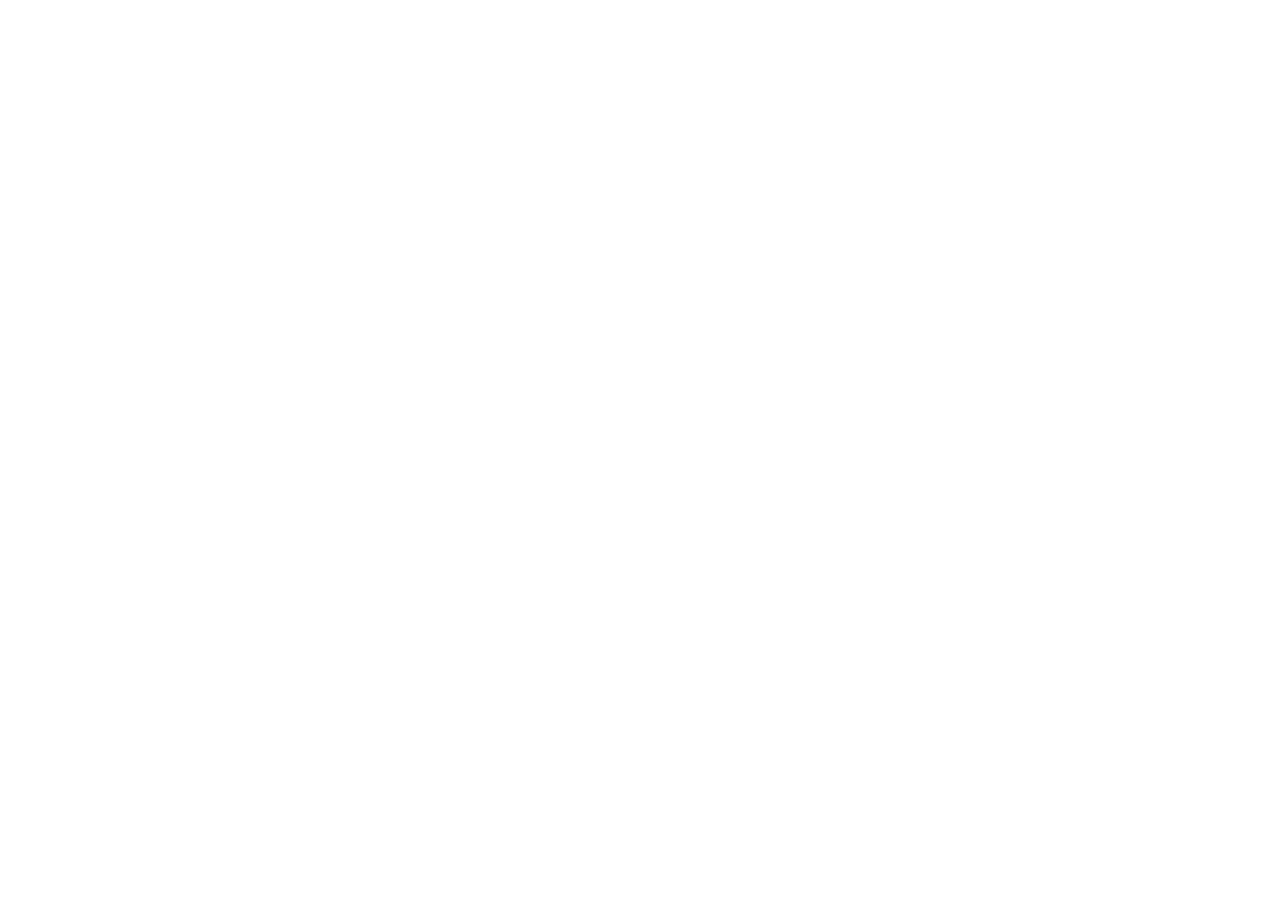
==== game.html @ 72828397 "Add game page." ====
<!DOCTYPE html>
<html>
<!-- by ZHOU,BAOJUN 2016/4  -->
<head>
    <meta charset="utf-8">
    <meta name="viewport" content="width=device-width, initial-scale=1">
    <link rel="stylesheet" href="./css/style.css">
    <link rel="stylesheet" id="penscratch-fonts-css" href="https://fonts.googleapis.com/css?family=Roboto+Slab:300,400,700&amp;subset=latin%2Clatin-ext" type="text/css" media="all">
    <script src="https://code.jquery.com/jquery-2.2.3.min.js"></script>
    <script src="./game/game.js"></script>
    <link rel="shortcut icon" href="./favicon.ico" />
    <link rel="bookmark" href="./favicon.ico" />
</head>

<body>
</body>

</html>
---- css/style.css ----
/*  
  By ZHOU,BAOJUN 2016/4
  Reference: https://s1.wp.com/_static/??-eJx9Uu1uwyAMfKFRNCmJ1B/TngWIV9wARhiW9e3nNGsmrRN/0Pl85w9Ar1k5ShVS1bGpHNoFE+s1O4qKIwa4/YlOjvlF/2/jZtkVzBVJog8Kgdae3tMnFGWbtQHEXW8BDjkmF9ostBB6NuxRCvApYnqWXFlXyS+Wvg7Q6xtw2VxQs3GLukfdtTyV6ugxDAcU6GlVR6LnNrPMrKwpP/d4xLsJdaJ63+0AvWqOCggfs6mbIsKMBgJEkfVsMU8P1wa97N1ts49qbS7ArOSM2KKqXho9+3Za52Z1hiQ/wFTnf5/zPb69DuN5GKZpHK/f74zr2g==
*/


/* default */

* {
    margin: 0px;
    padding: 0px;
    border: 0px;
}

html {
    font-family: "Roboto Slab", Georgia, Times, serif;
    font-size: 15px;
    color: #666;
    text-shadow: 0px 0px 1px rgba(0, 0, 0, .5);
    font-weight: 300;
    line-height: 27px;
    height: 100%;
}

body {
    /*background-color: #fff;*/
    height: 100%;
}


/* text */

h1 {
    font-size: 28px;
    font-weight: normal;
    margin: 27px 0;
}

h2 {
    font-size: 20px;
    font-weight: normal;
    margin: 27px 0;
}

h3 {
    font-size: 18px;
    line-height: 1.36em;
    margin: 0;
    padding-bottom: 14px;
    letter-spacing: 1px;
    color: #999;
    border-bottom: 1px solid #eee;
}

p {
    margin-bottom: 27px;
}

ul {
    margin: 0 0 24px 20px;
}


/* Links */

a {
    text-decoration: none;
    color: #1c7c7c;
}

a:visited {
    color: #1c7c7c;
}

a:hover, a:focus, a:active {
    color: #999;
}


/* Others */

#main-layer {
    /*height: 100%;*/
    width: 100%;
    /*background-color: #fff;*/
    /*overflow: auto;*/
    /*transition: -webkit-filter 0.5s; 
  transition: filter 0.5s; 
  transition: filter 0.5s, -webkit-filter 0.5s;*/
}

.customScrollbar {
    height: 100%;
    overflow: auto;
}

.background {
    background: url("../image/Background.jpg");
    background-repeat: no-repeat;
    background-size: cover;
    background-position: center bottom;
    /*padding-bottom: 1px;*/
}

.background2 {
    background: url("../image/Background2.png");
}

.card {
    /*margin: 8px auto 7px;*/
    margin: 0 auto;
    min-width: 20em;
    max-width: 55em;
    padding: 10px;
}

.header {
    float: right;
    width: 100%;
    margin: 0 0 27px;
    padding: 0 0 24px;
    border-bottom: 3px solid #eee;
}

.avater {
    float: left;
    padding-top: 30px;
    display: none;
}

.small-avater {
    float: left;
    margin-right: 15px;
}

.main {
    margin: 0 0 27px;
}

.backtop {
    font-weight: normal;
    text-align: right;
}

.footer {
    font-size: 0.8125em;
    line-height: 0.7em;
    clear: both;
    width: 100%;
    margin: 24px 0 0;
    padding: 30px 0 0;
    text-align: center;
    letter-spacing: 1px;
    text-transform: uppercase;
    color: #999;
    border-top: 3px solid #eee;
}

.hint::selection {
    color: #fff;
    background: #9b59b6;
}

.footer-hidden {
    color: #FFF;
    font-size: 0.5em;
    /*text-shadow: 0px 0px 1px rgba(0,0,0,.5) !important;*/
}

#loader {
    /*background-color: #111;*/
    /*opacity: 0.8;*/
    display: -ms-flexbox;
    display: flex;
    -ms-flex-pack: center;
    justify-content: center;
    -ms-flex-align: center;
    align-items: center;
    z-index: 999;
    position: fixed;
    top: 0;
    left: 0;
    height: 100%;
    width: 100%;
    animation-fill-mode: both;
}

#loader>div {
    animation-name: loading;
    animation-duration: 0.9s;
    animation-timing-function: cubic-bezier(0.85, 0.25, 0.37, 0.85);
    animation-iteration-count: infinite;
    border-radius: 2px;
    margin: 2px;
    background-color: #666;
    width: 4px;
    height: 35px;
}

.loader-delay1 {
    animation-delay: .4s;
}

.loader-delay2 {
    animation-delay: .2s;
}


/*.blur { 
  -webkit-filter: blur(50px); 
          filter: blur(50px);
}*/

.blur-in {
    animation: 0.5s blur-in;
    animation-timing-function: ease-in-out;
    animation-fill-mode: backwards;
}

.blur-out {
    animation: 0.5s blur-out;
    animation-timing-function: ease-in-out;
    animation-fill-mode: forwards;
}

.loader-in {
    animation: 0.5s loader-in;
    animation-timing-function: ease-in-out;
    animation-fill-mode: backwards;
}

.loader-out {
    animation: 0.5s loader-out;
    animation-timing-function: ease-in-out;
    animation-fill-mode: forwards;
}

@keyframes blur-in {
    0% {
        /*transform: scale(0.6,0.6);*/
        opacity: 0;
        -webkit-filter: blur(50px);
        filter: blur(50px);
    }
    100% {
        /*transform: scale(1,1);*/
        opacity: 1;
        -webkit-filter: blur(0px);
        filter: blur(0px);
    }
}

@keyframes blur-out {
    0% {
        /*transform: scale(1,1);*/
        opacity: 1;
        -webkit-filter: blur(0px);
        filter: blur(0px);
    }
    100% {
        /*transform: scale(0.6,0.6);*/
        opacity: 0;
        -webkit-filter: blur(50px);
        filter: blur(50px);
    }
}

@keyframes loading {
    0%, 100% {
        transform: scaleY(1);
    }
    50% {
        transform: scaleY(.4);
    }
}

@keyframes loader-in {
    0% {
        opacity: 0;
        transform: translateY(50px);
    }
    100% {
        opacity: 1;
        transform: translateY(0);
    }
}

@keyframes loader-out {
    0% {
        opacity: 1;
        transform: translateY(0);
    }
    100% {
        opacity: 0;
        transform: translateY(-150px);
    }
}


/* Media Queries */

@media screen and (min-width: 55em) {
    body {
        font-size: 1.2em;
        line-height: 1.7em;
    }
    h1 {
        font-size: 32px;
    }
    h2 {
        font-size: 28px;
    }
    .card {
        padding: 40px;
    }
    .avater {
        display: inherit;
        width: 230px;
    }
    .info {
        margin-left: 260px;
    }
}

@media screen and (min-width: 42em) and (max-width: 55em) {
    .avater {
        display: inherit;
        width: 200px;
    }
    .info {
        margin-left: 230px;
    }
    .card {
        padding: 20px;
    }
}

@media screen and (min-width: 42em) {
    .small-avater {
        display: none;
    }
}


/* Scroll Bar */

::-webkit-scrollbar {
    height: 6px;
    width: 6px;
}

::-webkit-scrollbar-thumb {
    border: solid 0 transparent;
    border-width: 1px;
    border-radius: 3px;
    box-shadow: inset 0 0 0 3px rgba(0, 0, 0, 0.3);
}

::-webkit-scrollbar-track-piece { 
    background-color: transparent;
}

::-webkit-scrollbar-thumb:hover {
    box-shadow: inset 0 0 0 3px rgba(0, 0, 0, 0.6);
}
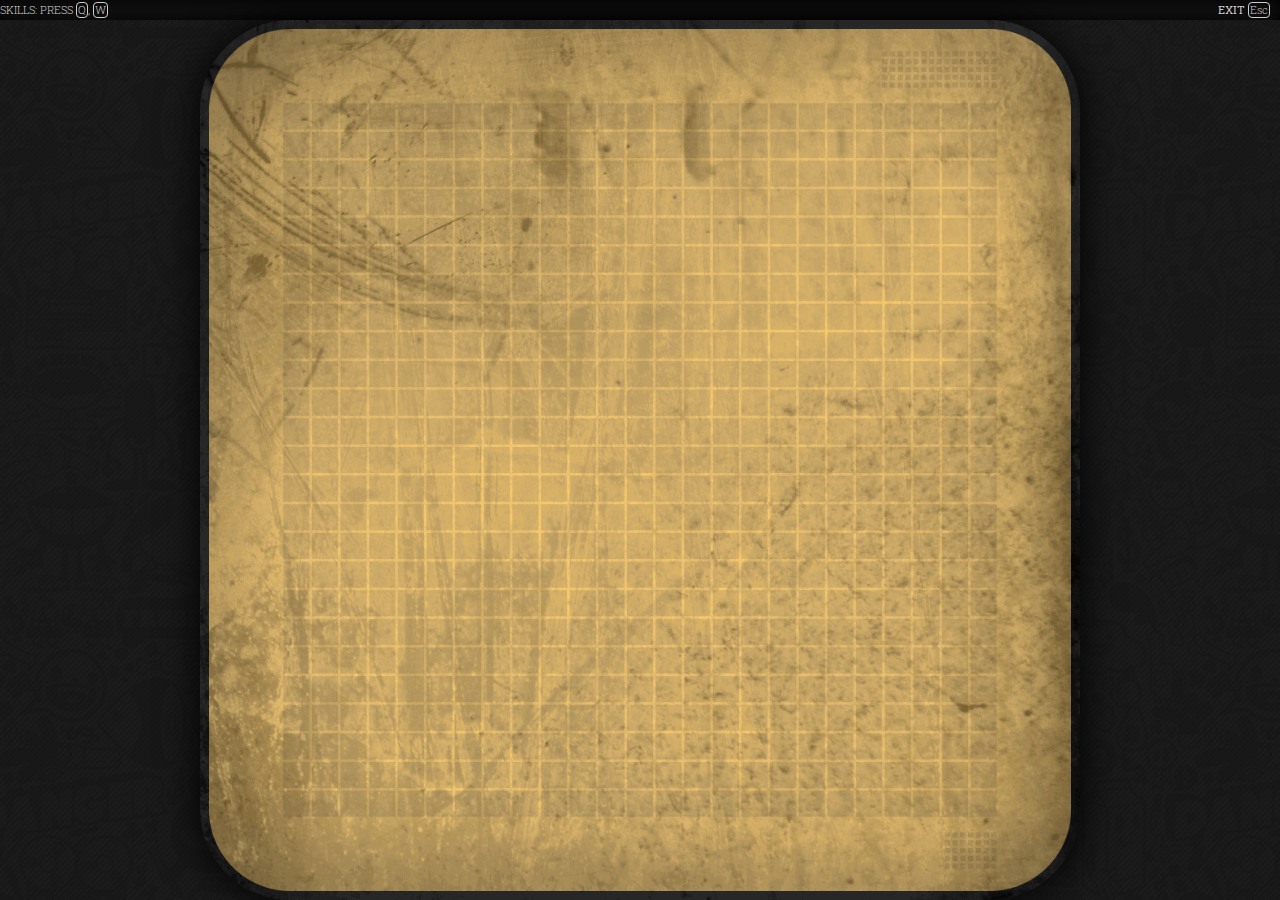
==== commit 3c8e24a3: "Add game page." ====
--- a/game.html
+++ b/game.html
@@ -7,12 +7,32 @@
     <link rel="stylesheet" href="./css/style.css">
     <link rel="stylesheet" id="penscratch-fonts-css" href="https://fonts.googleapis.com/css?family=Roboto+Slab:300,400,700&amp;subset=latin%2Clatin-ext" type="text/css" media="all">
     <script src="https://code.jquery.com/jquery-2.2.3.min.js"></script>
-    <script src="./game/game.js"></script>
     <link rel="shortcut icon" href="./favicon.ico" />
     <link rel="bookmark" href="./favicon.ico" />
 </head>
 
 <body>
+    <script type="text/javascript">
+        var loading = false;
+        addLoader();
+
+        function addLoader() {
+            $('body').append('<div id="loader" class="loader-in"><div class="loader-delay1"/><div class="loader-delay2"/><div/><div class="loader-delay2"/><div class="loader-delay1"/></div>');
+            loading = true;
+            setTimeout(function () {
+                $('#loader').removeClass('loader-in');
+            }, 500);
+        }
+
+        function removeLoader() {
+            $(loader).addClass('loader-out');
+            setTimeout(function () {
+                $('#loader').remove();
+                loading = false;
+            }, 500);
+        }
+    </script>
+    <script src="./game/game.js"></script>
 </body>
 
 </html>
